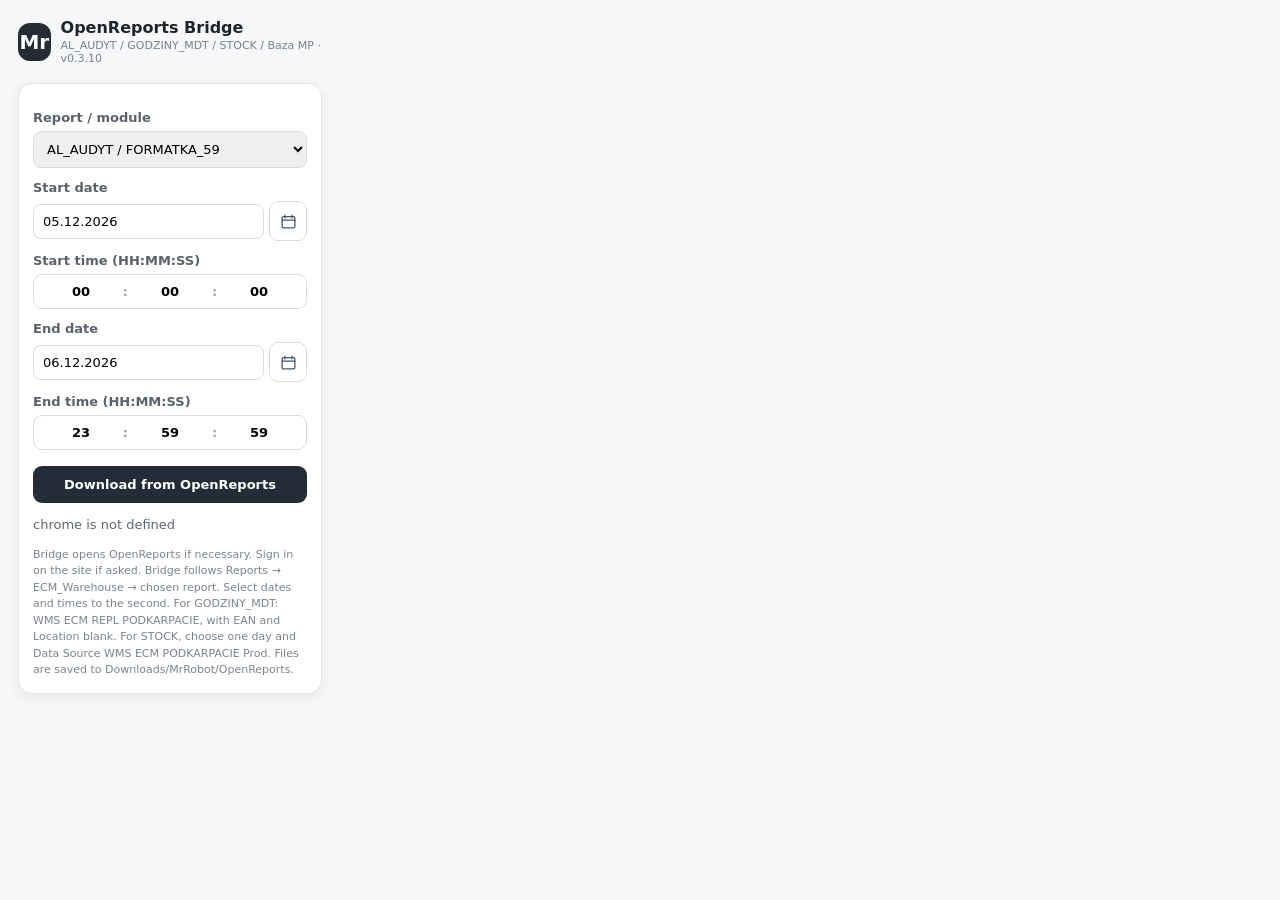
==== extension/openreports-bridge/popup.html @ 5eebe4d1 "Add files via upload" ====
<!doctype html><html lang="pl"><head><meta charset="UTF-8"><meta name="viewport" content="width=device-width,initial-scale=1"><title>OpenReports Bridge</title><style>
:root{color-scheme:light}*{box-sizing:border-box}body{width:340px;margin:0;background:#f6f7f9;color:#20242b;font:13px system-ui,-apple-system,'Segoe UI',sans-serif}main{padding:18px}header{display:flex;align-items:center;gap:10px;margin-bottom:18px}.logo{height:38px;width:38px;border-radius:12px;background:#252c36;color:#fff;display:grid;place-items:center;font-weight:800;font-size:20px}.sub{color:#78808d;font-size:11px}h1{font-size:16px;margin:0 0 2px}section{background:white;border:1px solid #e2e5ea;border-radius:14px;padding:14px;box-shadow:0 4px 14px #141a2310}label{display:block;margin:12px 0 6px;color:#59616c;font-weight:600}input,select{width:100%;border:1px solid #d8dce2;padding:9px;border-radius:8px;font:inherit}button{border:0;border-radius:9px;cursor:pointer;padding:11px;font:inherit;font-weight:650}.primary{width:100%;margin-top:16px;background:#242c37;color:white}.secondary{width:100%;background:#e8ebef;color:#303742;margin-top:8px}button:disabled{opacity:.4;cursor:not-allowed}.status{margin-top:12px;line-height:1.5;color:#5f6670;overflow-wrap:anywhere}.note{margin-top:12px;font-size:11px;line-height:1.5;color:#7b8390}.mr-period-date,.mr-period-clock{display:flex;align-items:center;gap:3px}.mr-period-date input,.mr-period-clock input{width:100%;min-width:0;font-variant-numeric:tabular-nums}.mr-period-date input{text-align:left}.mr-period-clock{border:1px solid #d8dce2;border-radius:9px;background:#fff;gap:0;padding:0 5px}.mr-period-clock .mr-time-segment{width:0;min-width:0;flex:1;border:0;background:transparent;padding:9px 2px;text-align:center;font-weight:650;font-variant-numeric:tabular-nums;outline:0}.mr-period-clock .mr-time-colon{color:#9ca3af;font-weight:600}.mr-period-clock:focus-within{outline:2px solid #626b7d;outline-offset:1px}.mr-period-clock .mr-time-segment[aria-invalid="true"]{color:#b91c1c;background:#fff0f0;border-radius:5px}.mp-mode #popup-date-label,.mp-mode #popup-time-from-label,.mp-mode #period-from-date,.mp-mode #period-from-time,.mp-mode #popup-date-to-label,.mp-mode #period-to-date,.mp-mode #popup-time-to-label,.mp-mode #period-to-time{display:none}.mr-mp-fields{display:grid;gap:10px;margin:12px 0}
      .mr-mp-fields .mr-mp-field{display:grid;gap:7px;min-width:0}
      .mr-mp-fields .mr-mp-label{font-size:11px;font-weight:700;color:#475569}
      .mr-mp-fields .mr-mp-choices{display:grid;grid-template-columns:repeat(4,minmax(0,1fr));gap:6px;min-width:0}
      .mr-mp-fields .mr-mp-brand-choices{grid-template-columns:repeat(3,minmax(0,1fr))}
      .mr-mp-fields .mr-mp-choice{min-width:0;min-height:38px;padding:8px 5px;border:1px solid #dce1e9;border-radius:10px;background:#f7f8fb;color:#4b5565;font:650 11px/1.25 system-ui,-apple-system,Segoe UI,sans-serif;cursor:pointer;transition:background .16s,border-color .16s,box-shadow .16s;box-shadow:none;white-space:normal;overflow-wrap:anywhere}
      .mr-mp-fields .mr-mp-choice[aria-pressed="true"]{border-color:#a78bfa;background:#f0eaff;color:#6d28d9;box-shadow:inset 0 0 0 1px #d8b4fe}
      .mr-mp-fields .mr-mp-choice:hover{border-color:#b9a0ef}
      .mr-mp-fields .mr-mp-choice:focus-visible{outline:2px solid #8b5cf6;outline-offset:2px}
      .mr-mp-fields .mr-mp-source{padding-top:4px}
.mr-mp-source{font-size:11px;color:#697386}.stock-mode #popup-time-from-label,.stock-mode #period-from-time,.stock-mode #popup-date-to-label,.stock-mode #period-to-date,.stock-mode #popup-time-to-label,.stock-mode #period-to-time{display:none}.mp-mode #popup-mp-fields{display:block}#popup-mp-fields{display:none}.error{color:#ba3030}.success{color:#137a50}
</style></head><body><main><header><div class="logo">Mr</div><div><h1>OpenReports Bridge</h1><div class="sub">AL_AUDYT / GODZINY_MDT / STOCK / Baza MP · v0.3.10</div></div></header><section><label for="report" data-mr-tr="reportModule">Raport / moduł</label><select id="report" style="width:100%;border:1px solid #d8dce2;padding:9px;border-radius:8px;font:inherit"><option value="ai_audyt">AL_AUDYT / FORMATKA_59</option><option value="godziny_mdt">GODZINY_MDT</option><option value="stock">STOCK</option><option value="mp_baza">Baza MP</option></select><label for="from" id="popup-date-label" data-mr-tr="dateFrom">Data od</label><div id="period-from-date"></div><label for="time-from" id="popup-time-from-label" data-mr-tr="timeFromFull">Godzina od (HH:MM:SS)</label><div id="period-from-time"></div><label for="to" id="popup-date-to-label" data-mr-tr="dateTo">Data do</label><div id="period-to-date"></div><label for="time-to" id="popup-time-to-label" data-mr-tr="timeToFull">Godzina do (HH:MM:SS)</label><div id="period-to-time"></div><div id="popup-mp-fields"></div><button id="start" class="primary" data-mr-tr="startPopup">Pobierz z OpenReports</button><button id="cancel" class="secondary" hidden data-mr-tr="cancel">Anuluj</button><div id="status" class="status" role="status" aria-live="polite"></div><div class="note" data-mr-tr="popupNote"></div></section></main><script src="i18n.js"></script><script src="calendar.js"></script><script src="time.js"></script><script src="period-store.js"></script><script src="mp-options.js"></script><script src="popup.js"></script></body></html>
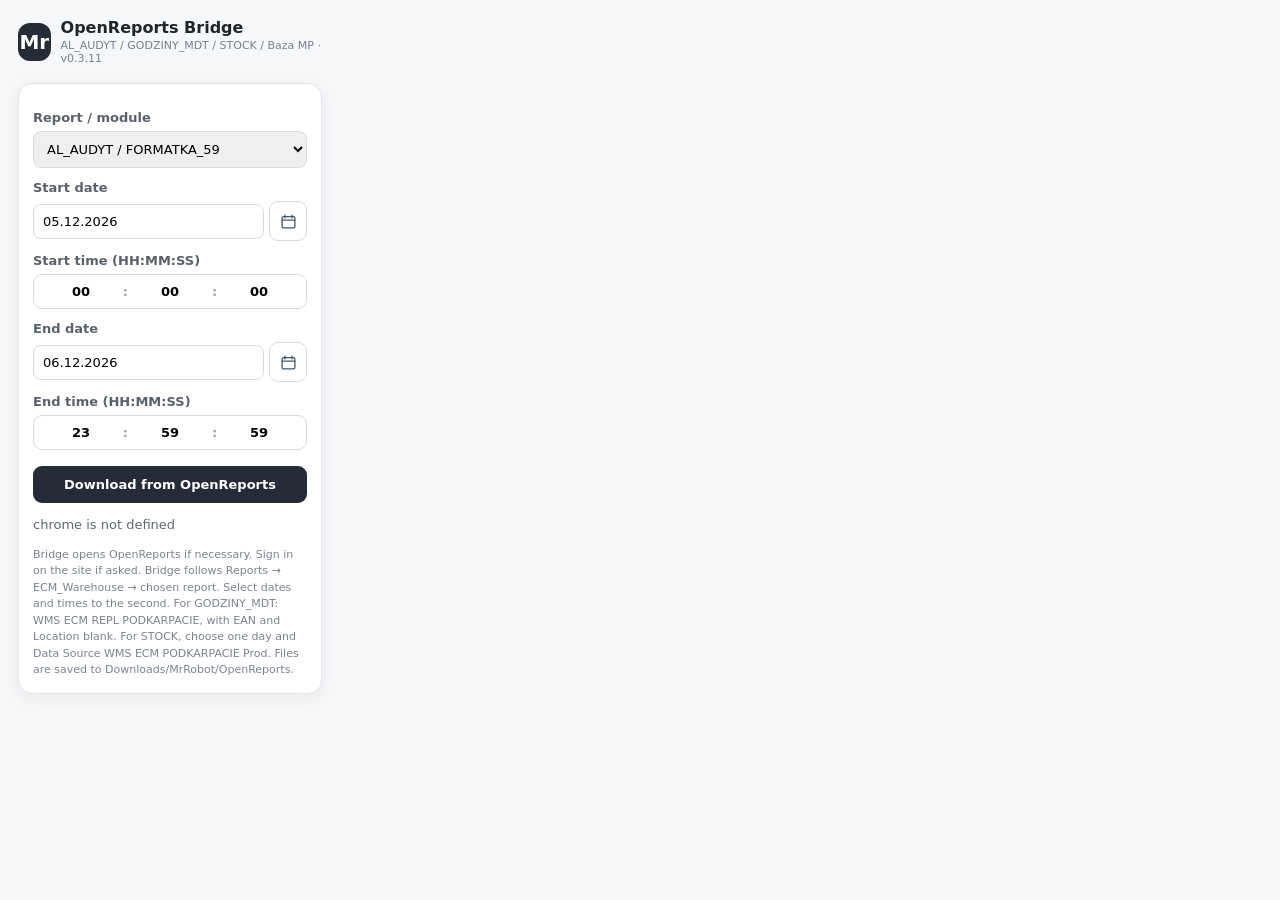
==== commit 09e41826: "Add files via upload" ====
--- a/extension/openreports-bridge/popup.html
+++ b/extension/openreports-bridge/popup.html
@@ -10,4 +10,4 @@
       .mr-mp-fields .mr-mp-choice:focus-visible{outline:2px solid #8b5cf6;outline-offset:2px}
       .mr-mp-fields .mr-mp-source{padding-top:4px}
 .mr-mp-source{font-size:11px;color:#697386}.stock-mode #popup-time-from-label,.stock-mode #period-from-time,.stock-mode #popup-date-to-label,.stock-mode #period-to-date,.stock-mode #popup-time-to-label,.stock-mode #period-to-time{display:none}.mp-mode #popup-mp-fields{display:block}#popup-mp-fields{display:none}.error{color:#ba3030}.success{color:#137a50}
-</style></head><body><main><header><div class="logo">Mr</div><div><h1>OpenReports Bridge</h1><div class="sub">AL_AUDYT / GODZINY_MDT / STOCK / Baza MP · v0.3.10</div></div></header><section><label for="report" data-mr-tr="reportModule">Raport / moduł</label><select id="report" style="width:100%;border:1px solid #d8dce2;padding:9px;border-radius:8px;font:inherit"><option value="ai_audyt">AL_AUDYT / FORMATKA_59</option><option value="godziny_mdt">GODZINY_MDT</option><option value="stock">STOCK</option><option value="mp_baza">Baza MP</option></select><label for="from" id="popup-date-label" data-mr-tr="dateFrom">Data od</label><div id="period-from-date"></div><label for="time-from" id="popup-time-from-label" data-mr-tr="timeFromFull">Godzina od (HH:MM:SS)</label><div id="period-from-time"></div><label for="to" id="popup-date-to-label" data-mr-tr="dateTo">Data do</label><div id="period-to-date"></div><label for="time-to" id="popup-time-to-label" data-mr-tr="timeToFull">Godzina do (HH:MM:SS)</label><div id="period-to-time"></div><div id="popup-mp-fields"></div><button id="start" class="primary" data-mr-tr="startPopup">Pobierz z OpenReports</button><button id="cancel" class="secondary" hidden data-mr-tr="cancel">Anuluj</button><div id="status" class="status" role="status" aria-live="polite"></div><div class="note" data-mr-tr="popupNote"></div></section></main><script src="i18n.js"></script><script src="calendar.js"></script><script src="time.js"></script><script src="period-store.js"></script><script src="mp-options.js"></script><script src="popup.js"></script></body></html>
+</style></head><body><main><header><div class="logo">Mr</div><div><h1>OpenReports Bridge</h1><div class="sub">AL_AUDYT / GODZINY_MDT / STOCK / Baza MP · v0.3.11</div></div></header><section><label for="report" data-mr-tr="reportModule">Raport / moduł</label><select id="report" style="width:100%;border:1px solid #d8dce2;padding:9px;border-radius:8px;font:inherit"><option value="ai_audyt">AL_AUDYT / FORMATKA_59</option><option value="godziny_mdt">GODZINY_MDT</option><option value="stock">STOCK</option><option value="mp_baza">Baza MP</option></select><label for="from" id="popup-date-label" data-mr-tr="dateFrom">Data od</label><div id="period-from-date"></div><label for="time-from" id="popup-time-from-label" data-mr-tr="timeFromFull">Godzina od (HH:MM:SS)</label><div id="period-from-time"></div><label for="to" id="popup-date-to-label" data-mr-tr="dateTo">Data do</label><div id="period-to-date"></div><label for="time-to" id="popup-time-to-label" data-mr-tr="timeToFull">Godzina do (HH:MM:SS)</label><div id="period-to-time"></div><div id="popup-mp-fields"></div><button id="start" class="primary" data-mr-tr="startPopup">Pobierz z OpenReports</button><button id="cancel" class="secondary" hidden data-mr-tr="cancel">Anuluj</button><div id="status" class="status" role="status" aria-live="polite"></div><div class="note" data-mr-tr="popupNote"></div></section></main><script src="i18n.js"></script><script src="calendar.js"></script><script src="time.js"></script><script src="period-store.js"></script><script src="mp-options.js"></script><script src="popup.js"></script></body></html>
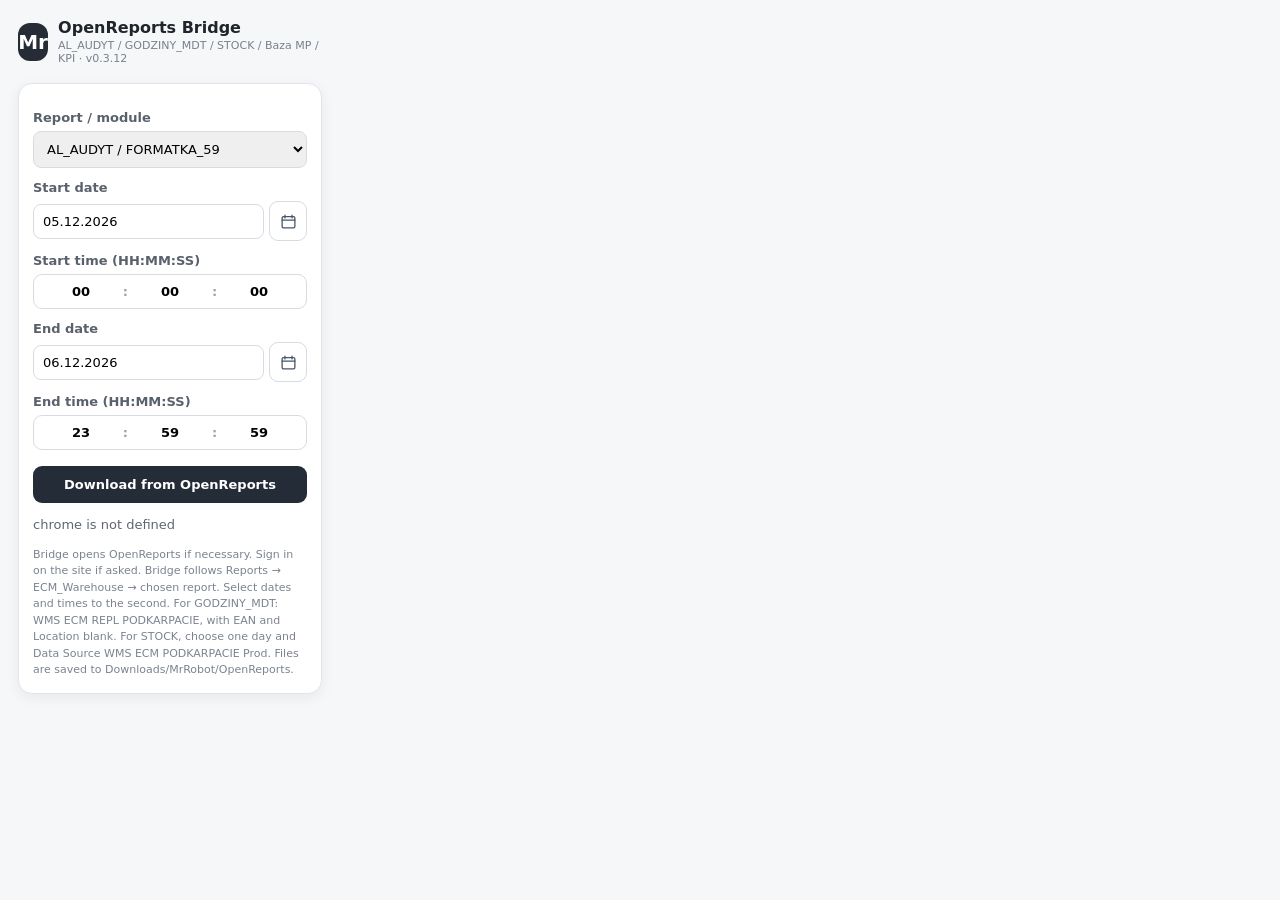
==== commit 976a3abb: "Add files via upload" ====
--- a/extension/openreports-bridge/popup.html
+++ b/extension/openreports-bridge/popup.html
@@ -10,4 +10,4 @@
       .mr-mp-fields .mr-mp-choice:focus-visible{outline:2px solid #8b5cf6;outline-offset:2px}
       .mr-mp-fields .mr-mp-source{padding-top:4px}
 .mr-mp-source{font-size:11px;color:#697386}.stock-mode #popup-time-from-label,.stock-mode #period-from-time,.stock-mode #popup-date-to-label,.stock-mode #period-to-date,.stock-mode #popup-time-to-label,.stock-mode #period-to-time{display:none}.mp-mode #popup-mp-fields{display:block}#popup-mp-fields{display:none}.error{color:#ba3030}.success{color:#137a50}
-</style></head><body><main><header><div class="logo">Mr</div><div><h1>OpenReports Bridge</h1><div class="sub">AL_AUDYT / GODZINY_MDT / STOCK / Baza MP · v0.3.11</div></div></header><section><label for="report" data-mr-tr="reportModule">Raport / moduł</label><select id="report" style="width:100%;border:1px solid #d8dce2;padding:9px;border-radius:8px;font:inherit"><option value="ai_audyt">AL_AUDYT / FORMATKA_59</option><option value="godziny_mdt">GODZINY_MDT</option><option value="stock">STOCK</option><option value="mp_baza">Baza MP</option></select><label for="from" id="popup-date-label" data-mr-tr="dateFrom">Data od</label><div id="period-from-date"></div><label for="time-from" id="popup-time-from-label" data-mr-tr="timeFromFull">Godzina od (HH:MM:SS)</label><div id="period-from-time"></div><label for="to" id="popup-date-to-label" data-mr-tr="dateTo">Data do</label><div id="period-to-date"></div><label for="time-to" id="popup-time-to-label" data-mr-tr="timeToFull">Godzina do (HH:MM:SS)</label><div id="period-to-time"></div><div id="popup-mp-fields"></div><button id="start" class="primary" data-mr-tr="startPopup">Pobierz z OpenReports</button><button id="cancel" class="secondary" hidden data-mr-tr="cancel">Anuluj</button><div id="status" class="status" role="status" aria-live="polite"></div><div class="note" data-mr-tr="popupNote"></div></section></main><script src="i18n.js"></script><script src="calendar.js"></script><script src="time.js"></script><script src="period-store.js"></script><script src="mp-options.js"></script><script src="popup.js"></script></body></html>
+</style></head><body><main><header><div class="logo">Mr</div><div><h1>OpenReports Bridge</h1><div class="sub">AL_AUDYT / GODZINY_MDT / STOCK / Baza MP / KPI · v0.3.12</div></div></header><section><label for="report" data-mr-tr="reportModule">Raport / moduł</label><select id="report" style="width:100%;border:1px solid #d8dce2;padding:9px;border-radius:8px;font:inherit"><option value="ai_audyt">AL_AUDYT / FORMATKA_59</option><option value="godziny_mdt">GODZINY_MDT</option><option value="stock">STOCK</option><option value="mp_baza">Baza MP</option><option value="kpi_audit">KPI · Audyt</option><option value="kpi_scalanie">KPI · Scalanie</option></select><label for="from" id="popup-date-label" data-mr-tr="dateFrom">Data od</label><div id="period-from-date"></div><label for="time-from" id="popup-time-from-label" data-mr-tr="timeFromFull">Godzina od (HH:MM:SS)</label><div id="period-from-time"></div><label for="to" id="popup-date-to-label" data-mr-tr="dateTo">Data do</label><div id="period-to-date"></div><label for="time-to" id="popup-time-to-label" data-mr-tr="timeToFull">Godzina do (HH:MM:SS)</label><div id="period-to-time"></div><div id="popup-mp-fields"></div><div id="popup-kpi-hint" class="note" hidden></div><button id="start" class="primary" data-mr-tr="startPopup">Pobierz z OpenReports</button><button id="cancel" class="secondary" hidden data-mr-tr="cancel">Anuluj</button><div id="status" class="status" role="status" aria-live="polite"></div><div class="note" data-mr-tr="popupNote"></div></section></main><script src="i18n.js"></script><script src="calendar.js"></script><script src="time.js"></script><script src="period-store.js"></script><script src="mp-options.js"></script><script src="popup.js"></script></body></html>
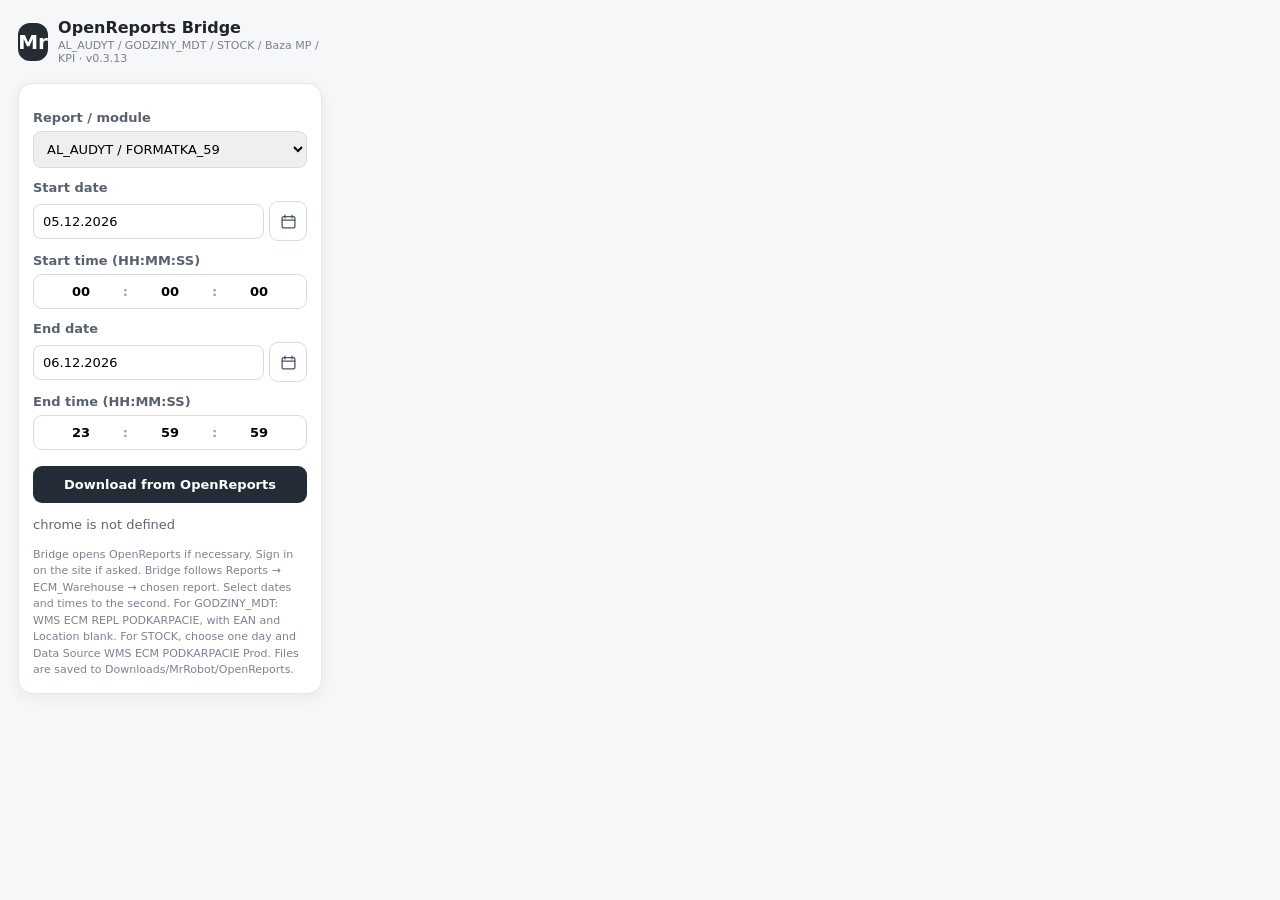
==== commit 88d349c5: "Add files via upload" ====
--- a/extension/openreports-bridge/popup.html
+++ b/extension/openreports-bridge/popup.html
@@ -10,4 +10,4 @@
       .mr-mp-fields .mr-mp-choice:focus-visible{outline:2px solid #8b5cf6;outline-offset:2px}
       .mr-mp-fields .mr-mp-source{padding-top:4px}
 .mr-mp-source{font-size:11px;color:#697386}.stock-mode #popup-time-from-label,.stock-mode #period-from-time,.stock-mode #popup-date-to-label,.stock-mode #period-to-date,.stock-mode #popup-time-to-label,.stock-mode #period-to-time{display:none}.mp-mode #popup-mp-fields{display:block}#popup-mp-fields{display:none}.error{color:#ba3030}.success{color:#137a50}
-</style></head><body><main><header><div class="logo">Mr</div><div><h1>OpenReports Bridge</h1><div class="sub">AL_AUDYT / GODZINY_MDT / STOCK / Baza MP / KPI · v0.3.12</div></div></header><section><label for="report" data-mr-tr="reportModule">Raport / moduł</label><select id="report" style="width:100%;border:1px solid #d8dce2;padding:9px;border-radius:8px;font:inherit"><option value="ai_audyt">AL_AUDYT / FORMATKA_59</option><option value="godziny_mdt">GODZINY_MDT</option><option value="stock">STOCK</option><option value="mp_baza">Baza MP</option><option value="kpi_audit">KPI · Audyt</option><option value="kpi_scalanie">KPI · Scalanie</option></select><label for="from" id="popup-date-label" data-mr-tr="dateFrom">Data od</label><div id="period-from-date"></div><label for="time-from" id="popup-time-from-label" data-mr-tr="timeFromFull">Godzina od (HH:MM:SS)</label><div id="period-from-time"></div><label for="to" id="popup-date-to-label" data-mr-tr="dateTo">Data do</label><div id="period-to-date"></div><label for="time-to" id="popup-time-to-label" data-mr-tr="timeToFull">Godzina do (HH:MM:SS)</label><div id="period-to-time"></div><div id="popup-mp-fields"></div><div id="popup-kpi-hint" class="note" hidden></div><button id="start" class="primary" data-mr-tr="startPopup">Pobierz z OpenReports</button><button id="cancel" class="secondary" hidden data-mr-tr="cancel">Anuluj</button><div id="status" class="status" role="status" aria-live="polite"></div><div class="note" data-mr-tr="popupNote"></div></section></main><script src="i18n.js"></script><script src="calendar.js"></script><script src="time.js"></script><script src="period-store.js"></script><script src="mp-options.js"></script><script src="popup.js"></script></body></html>
+</style></head><body><main><header><div class="logo">Mr</div><div><h1>OpenReports Bridge</h1><div class="sub">AL_AUDYT / GODZINY_MDT / STOCK / Baza MP / KPI · v0.3.13</div></div></header><section><label for="report" data-mr-tr="reportModule">Raport / moduł</label><select id="report" style="width:100%;border:1px solid #d8dce2;padding:9px;border-radius:8px;font:inherit"><option value="ai_audyt">AL_AUDYT / FORMATKA_59</option><option value="godziny_mdt">GODZINY_MDT</option><option value="stock">STOCK</option><option value="mp_baza">Baza MP</option><option value="kpi_audit">KPI · Audyt</option><option value="kpi_scalanie">KPI · Scalanie</option><option value="kpi_rozk">KPI · Rozkładanie</option><option value="kpi_nadwevas">KPI · NADWE/VAS</option></select><label for="from" id="popup-date-label" data-mr-tr="dateFrom">Data od</label><div id="period-from-date"></div><label for="time-from" id="popup-time-from-label" data-mr-tr="timeFromFull">Godzina od (HH:MM:SS)</label><div id="period-from-time"></div><label for="to" id="popup-date-to-label" data-mr-tr="dateTo">Data do</label><div id="period-to-date"></div><label for="time-to" id="popup-time-to-label" data-mr-tr="timeToFull">Godzina do (HH:MM:SS)</label><div id="period-to-time"></div><div id="popup-mp-fields"></div><div id="popup-kpi-hint" class="note" hidden></div><button id="start" class="primary" data-mr-tr="startPopup">Pobierz z OpenReports</button><button id="cancel" class="secondary" hidden data-mr-tr="cancel">Anuluj</button><div id="status" class="status" role="status" aria-live="polite"></div><div class="note" data-mr-tr="popupNote"></div></section></main><script src="i18n.js"></script><script src="calendar.js"></script><script src="time.js"></script><script src="period-store.js"></script><script src="mp-options.js"></script><script src="popup.js"></script></body></html>
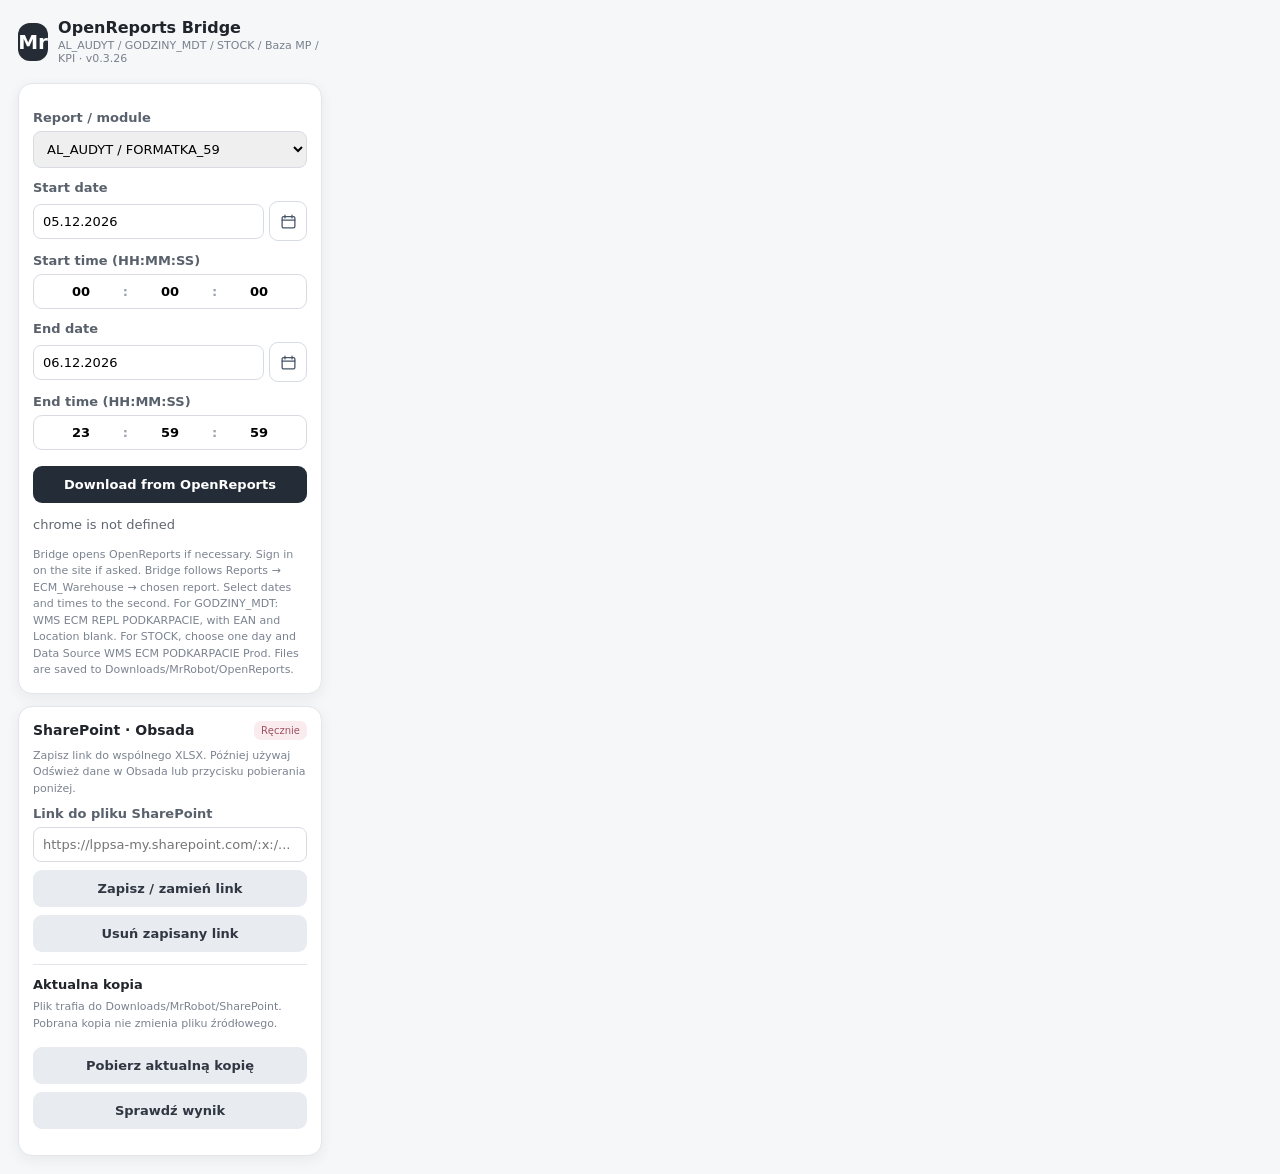
==== commit 981a4122: "Add files via upload" ====
--- a/extension/openreports-bridge/popup.html
+++ b/extension/openreports-bridge/popup.html
@@ -10,4 +10,21 @@
       .mr-mp-fields .mr-mp-choice:focus-visible{outline:2px solid #8b5cf6;outline-offset:2px}
       .mr-mp-fields .mr-mp-source{padding-top:4px}
 .mr-mp-source{font-size:11px;color:#697386}.stock-mode #popup-time-from-label,.stock-mode #period-from-time,.stock-mode #popup-date-to-label,.stock-mode #period-to-date,.stock-mode #popup-time-to-label,.stock-mode #period-to-time{display:none}.mp-mode #popup-mp-fields{display:block}#popup-mp-fields{display:none}.error{color:#ba3030}.success{color:#137a50}
-</style></head><body><main><header><div class="logo">Mr</div><div><h1>OpenReports Bridge</h1><div class="sub">AL_AUDYT / GODZINY_MDT / STOCK / Baza MP / KPI · v0.3.13</div></div></header><section><label for="report" data-mr-tr="reportModule">Raport / moduł</label><select id="report" style="width:100%;border:1px solid #d8dce2;padding:9px;border-radius:8px;font:inherit"><option value="ai_audyt">AL_AUDYT / FORMATKA_59</option><option value="godziny_mdt">GODZINY_MDT</option><option value="stock">STOCK</option><option value="mp_baza">Baza MP</option><option value="kpi_audit">KPI · Audyt</option><option value="kpi_scalanie">KPI · Scalanie</option><option value="kpi_rozk">KPI · Rozkładanie</option><option value="kpi_nadwevas">KPI · NADWE/VAS</option></select><label for="from" id="popup-date-label" data-mr-tr="dateFrom">Data od</label><div id="period-from-date"></div><label for="time-from" id="popup-time-from-label" data-mr-tr="timeFromFull">Godzina od (HH:MM:SS)</label><div id="period-from-time"></div><label for="to" id="popup-date-to-label" data-mr-tr="dateTo">Data do</label><div id="period-to-date"></div><label for="time-to" id="popup-time-to-label" data-mr-tr="timeToFull">Godzina do (HH:MM:SS)</label><div id="period-to-time"></div><div id="popup-mp-fields"></div><div id="popup-kpi-hint" class="note" hidden></div><button id="start" class="primary" data-mr-tr="startPopup">Pobierz z OpenReports</button><button id="cancel" class="secondary" hidden data-mr-tr="cancel">Anuluj</button><div id="status" class="status" role="status" aria-live="polite"></div><div class="note" data-mr-tr="popupNote"></div></section></main><script src="i18n.js"></script><script src="calendar.js"></script><script src="time.js"></script><script src="period-store.js"></script><script src="mp-options.js"></script><script src="popup.js"></script></body></html>
+</style></head><body><main><header><div class="logo">Mr</div><div><h1>OpenReports Bridge</h1><div class="sub">AL_AUDYT / GODZINY_MDT / STOCK / Baza MP / KPI · v0.3.26</div></div></header><section><label for="report" data-mr-tr="reportModule">Raport / moduł</label><select id="report" style="width:100%;border:1px solid #d8dce2;padding:9px;border-radius:8px;font:inherit"><option value="ai_audyt">AL_AUDYT / FORMATKA_59</option><option value="godziny_mdt">GODZINY_MDT</option><option value="stock">STOCK</option><option value="mp_baza">Baza MP</option><option value="kpi_audit">KPI · Audyt</option><option value="kpi_scalanie">KPI · Scalanie</option><option value="kpi_rozk">KPI · Rozkładanie</option><option value="kpi_nadwevas">KPI · NADWE/VAS</option></select><label for="from" id="popup-date-label" data-mr-tr="dateFrom">Data od</label><div id="period-from-date"></div><label for="time-from" id="popup-time-from-label" data-mr-tr="timeFromFull">Godzina od (HH:MM:SS)</label><div id="period-from-time"></div><label for="to" id="popup-date-to-label" data-mr-tr="dateTo">Data do</label><div id="period-to-date"></div><label for="time-to" id="popup-time-to-label" data-mr-tr="timeToFull">Godzina do (HH:MM:SS)</label><div id="period-to-time"></div><div id="popup-mp-fields"></div><div id="popup-kpi-hint" class="note" hidden></div><button id="start" class="primary" data-mr-tr="startPopup">Pobierz z OpenReports</button><button id="cancel" class="secondary" hidden data-mr-tr="cancel">Anuluj</button><div id="status" class="status" role="status" aria-live="polite"></div><div class="note" data-mr-tr="popupNote"></div></section>
+<section id="sp-probe" style="margin-top:12px">
+ <div style="display:flex;align-items:center;justify-content:space-between;gap:8px"><strong style="font-size:14px">SharePoint · Obsada</strong><span style="font-size:10px;color:#9d5261;background:#f9ebee;padding:4px 7px;border-radius:7px">Ręcznie</span></div>
+ <p class="note" style="margin:8px 0">Zapisz link do wspólnego XLSX. Później używaj Odśwież dane w Obsada lub przycisku pobierania poniżej.</p>
+ <label for="sp-link" style="margin-top:9px">Link do pliku SharePoint</label>
+ <input id="sp-link" type="url" spellcheck="false" autocomplete="off" placeholder="https://lppsa-my.sharepoint.com/:x:/..." />
+ <button class="secondary" id="sp-save-source" type="button">Zapisz / zamień link</button>
+ <button class="secondary" id="sp-clear-source" type="button">Usuń zapisany link</button>
+ <div class="status" id="sp-sync-status" role="status" aria-live="polite"></div>
+ <div style="margin-top:12px;border-top:1px solid #e2e5ea;padding-top:12px">
+  <strong>Aktualna kopia</strong>
+  <p class="note" style="margin:7px 0">Plik trafia do Downloads/MrRobot/SharePoint. Pobrana kopia nie zmienia pliku źródłowego.</p>
+  <button class="secondary" id="sp-manual-start" type="button">Pobierz aktualną kopię</button>
+  <button class="secondary" id="sp-manual-status" type="button">Sprawdź wynik</button>
+  <div class="status" id="sp-manual-result" role="status" aria-live="polite"></div>
+ </div>
+</section>
+</main><script src="i18n.js"></script><script src="calendar.js"></script><script src="time.js"></script><script src="period-store.js"></script><script src="mp-options.js"></script><script src="popup.js"></script><script src="sharepoint-sync-popup.js"></script><script src="sharepoint-manual-popup.js"></script></body></html>
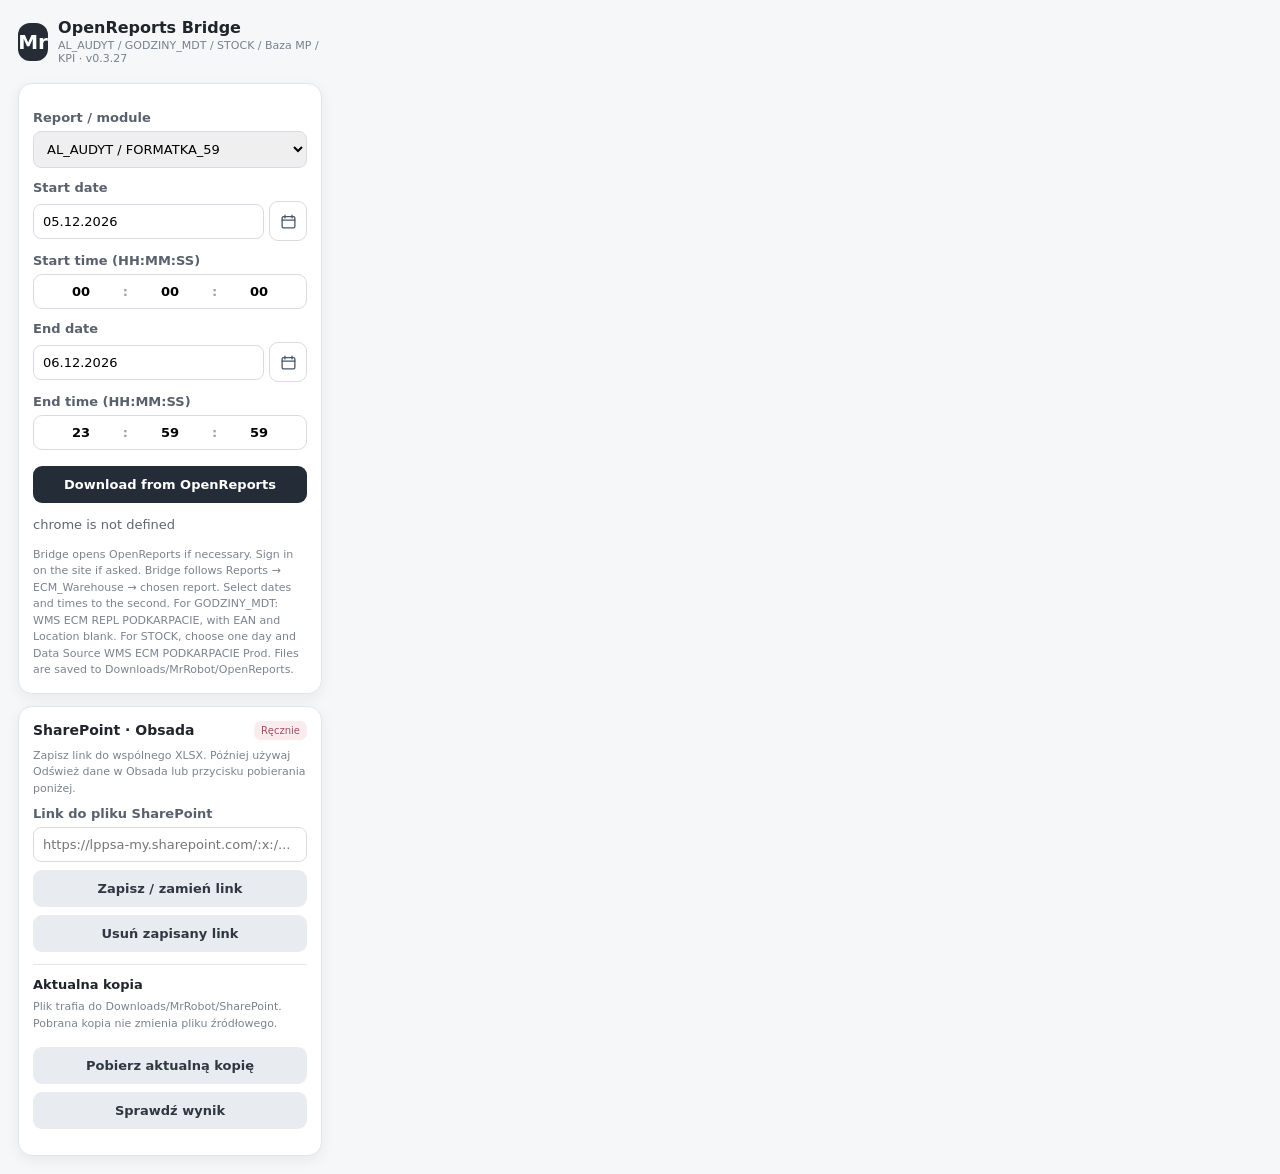
==== commit b8203e22: "Add files via upload" ====
--- a/extension/openreports-bridge/popup.html
+++ b/extension/openreports-bridge/popup.html
@@ -10,7 +10,7 @@
       .mr-mp-fields .mr-mp-choice:focus-visible{outline:2px solid #8b5cf6;outline-offset:2px}
       .mr-mp-fields .mr-mp-source{padding-top:4px}
 .mr-mp-source{font-size:11px;color:#697386}.stock-mode #popup-time-from-label,.stock-mode #period-from-time,.stock-mode #popup-date-to-label,.stock-mode #period-to-date,.stock-mode #popup-time-to-label,.stock-mode #period-to-time{display:none}.mp-mode #popup-mp-fields{display:block}#popup-mp-fields{display:none}.error{color:#ba3030}.success{color:#137a50}
-</style></head><body><main><header><div class="logo">Mr</div><div><h1>OpenReports Bridge</h1><div class="sub">AL_AUDYT / GODZINY_MDT / STOCK / Baza MP / KPI · v0.3.26</div></div></header><section><label for="report" data-mr-tr="reportModule">Raport / moduł</label><select id="report" style="width:100%;border:1px solid #d8dce2;padding:9px;border-radius:8px;font:inherit"><option value="ai_audyt">AL_AUDYT / FORMATKA_59</option><option value="godziny_mdt">GODZINY_MDT</option><option value="stock">STOCK</option><option value="mp_baza">Baza MP</option><option value="kpi_audit">KPI · Audyt</option><option value="kpi_scalanie">KPI · Scalanie</option><option value="kpi_rozk">KPI · Rozkładanie</option><option value="kpi_nadwevas">KPI · NADWE/VAS</option></select><label for="from" id="popup-date-label" data-mr-tr="dateFrom">Data od</label><div id="period-from-date"></div><label for="time-from" id="popup-time-from-label" data-mr-tr="timeFromFull">Godzina od (HH:MM:SS)</label><div id="period-from-time"></div><label for="to" id="popup-date-to-label" data-mr-tr="dateTo">Data do</label><div id="period-to-date"></div><label for="time-to" id="popup-time-to-label" data-mr-tr="timeToFull">Godzina do (HH:MM:SS)</label><div id="period-to-time"></div><div id="popup-mp-fields"></div><div id="popup-kpi-hint" class="note" hidden></div><button id="start" class="primary" data-mr-tr="startPopup">Pobierz z OpenReports</button><button id="cancel" class="secondary" hidden data-mr-tr="cancel">Anuluj</button><div id="status" class="status" role="status" aria-live="polite"></div><div class="note" data-mr-tr="popupNote"></div></section>
+</style></head><body><main><header><div class="logo">Mr</div><div><h1>OpenReports Bridge</h1><div class="sub">AL_AUDYT / GODZINY_MDT / STOCK / Baza MP / KPI · v0.3.27</div></div></header><section><label for="report" data-mr-tr="reportModule">Raport / moduł</label><select id="report" style="width:100%;border:1px solid #d8dce2;padding:9px;border-radius:8px;font:inherit"><option value="ai_audyt">AL_AUDYT / FORMATKA_59</option><option value="godziny_mdt">GODZINY_MDT</option><option value="stock">STOCK</option><option value="mp_baza">Baza MP</option><option value="kpi_audit">KPI · Audyt</option><option value="kpi_scalanie">KPI · Scalanie</option><option value="kpi_rozk">KPI · Rozkładanie</option><option value="kpi_nadwevas">KPI · NADWE/VAS</option></select><label for="from" id="popup-date-label" data-mr-tr="dateFrom">Data od</label><div id="period-from-date"></div><label for="time-from" id="popup-time-from-label" data-mr-tr="timeFromFull">Godzina od (HH:MM:SS)</label><div id="period-from-time"></div><label for="to" id="popup-date-to-label" data-mr-tr="dateTo">Data do</label><div id="period-to-date"></div><label for="time-to" id="popup-time-to-label" data-mr-tr="timeToFull">Godzina do (HH:MM:SS)</label><div id="period-to-time"></div><div id="popup-mp-fields"></div><div id="popup-kpi-hint" class="note" hidden></div><button id="start" class="primary" data-mr-tr="startPopup">Pobierz z OpenReports</button><button id="cancel" class="secondary" hidden data-mr-tr="cancel">Anuluj</button><div id="status" class="status" role="status" aria-live="polite"></div><div class="note" data-mr-tr="popupNote"></div></section>
 <section id="sp-probe" style="margin-top:12px">
  <div style="display:flex;align-items:center;justify-content:space-between;gap:8px"><strong style="font-size:14px">SharePoint · Obsada</strong><span style="font-size:10px;color:#9d5261;background:#f9ebee;padding:4px 7px;border-radius:7px">Ręcznie</span></div>
  <p class="note" style="margin:8px 0">Zapisz link do wspólnego XLSX. Później używaj Odśwież dane w Obsada lub przycisku pobierania poniżej.</p>
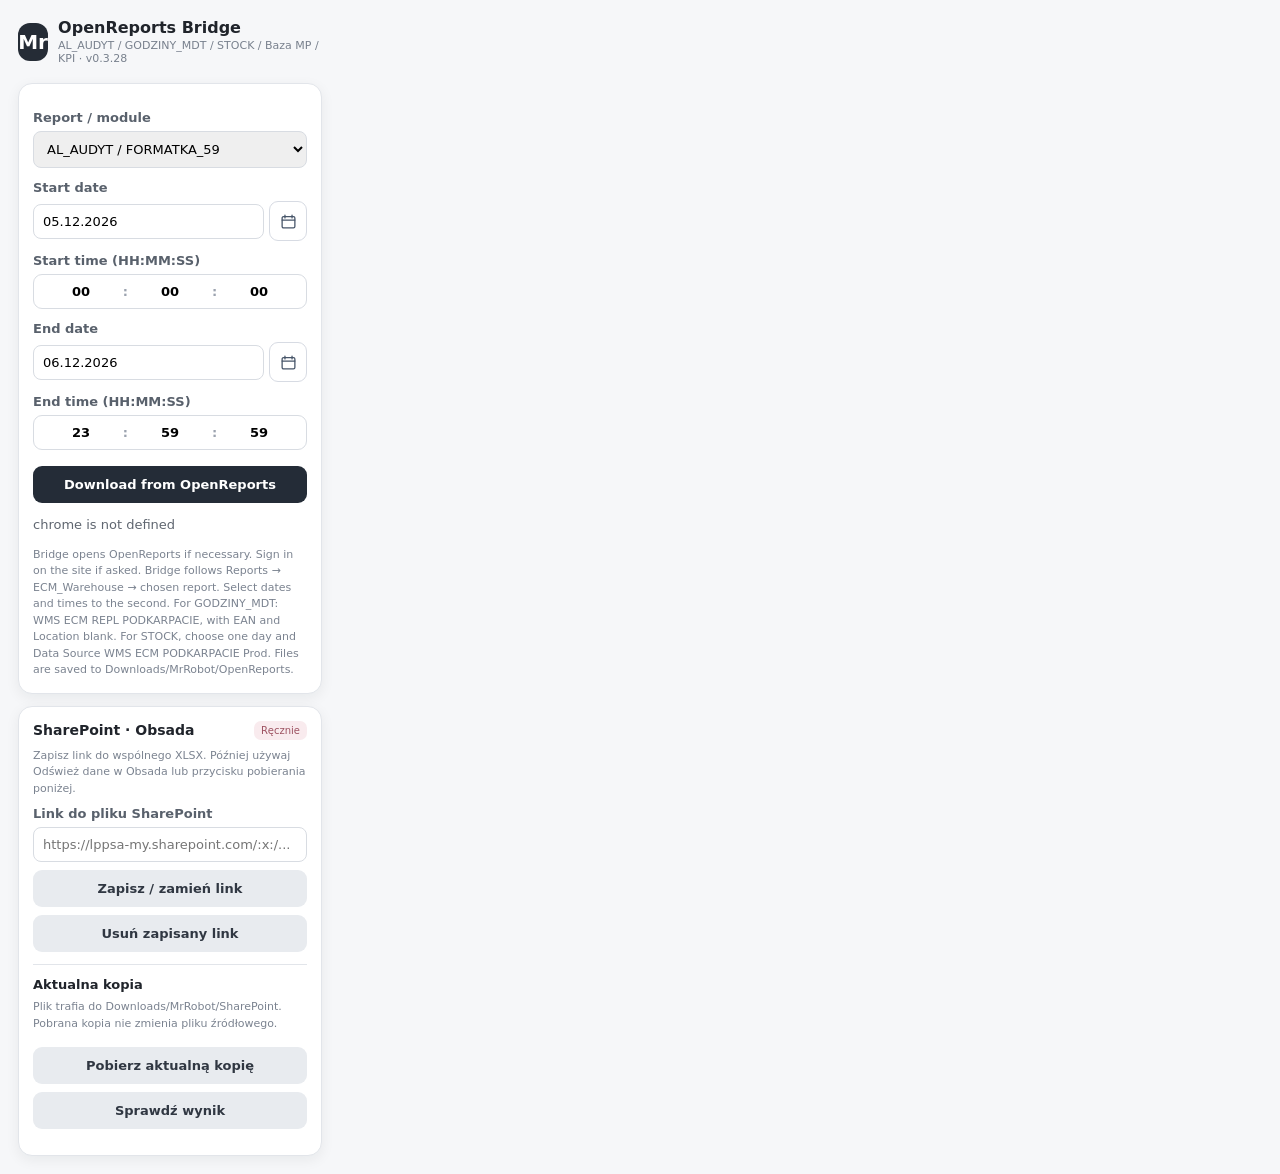
==== commit 882c539b: "Add files via upload" ====
--- a/extension/openreports-bridge/popup.html
+++ b/extension/openreports-bridge/popup.html
@@ -10,7 +10,7 @@
       .mr-mp-fields .mr-mp-choice:focus-visible{outline:2px solid #8b5cf6;outline-offset:2px}
       .mr-mp-fields .mr-mp-source{padding-top:4px}
 .mr-mp-source{font-size:11px;color:#697386}.stock-mode #popup-time-from-label,.stock-mode #period-from-time,.stock-mode #popup-date-to-label,.stock-mode #period-to-date,.stock-mode #popup-time-to-label,.stock-mode #period-to-time{display:none}.mp-mode #popup-mp-fields{display:block}#popup-mp-fields{display:none}.error{color:#ba3030}.success{color:#137a50}
-</style></head><body><main><header><div class="logo">Mr</div><div><h1>OpenReports Bridge</h1><div class="sub">AL_AUDYT / GODZINY_MDT / STOCK / Baza MP / KPI · v0.3.27</div></div></header><section><label for="report" data-mr-tr="reportModule">Raport / moduł</label><select id="report" style="width:100%;border:1px solid #d8dce2;padding:9px;border-radius:8px;font:inherit"><option value="ai_audyt">AL_AUDYT / FORMATKA_59</option><option value="godziny_mdt">GODZINY_MDT</option><option value="stock">STOCK</option><option value="mp_baza">Baza MP</option><option value="kpi_audit">KPI · Audyt</option><option value="kpi_scalanie">KPI · Scalanie</option><option value="kpi_rozk">KPI · Rozkładanie</option><option value="kpi_nadwevas">KPI · NADWE/VAS</option></select><label for="from" id="popup-date-label" data-mr-tr="dateFrom">Data od</label><div id="period-from-date"></div><label for="time-from" id="popup-time-from-label" data-mr-tr="timeFromFull">Godzina od (HH:MM:SS)</label><div id="period-from-time"></div><label for="to" id="popup-date-to-label" data-mr-tr="dateTo">Data do</label><div id="period-to-date"></div><label for="time-to" id="popup-time-to-label" data-mr-tr="timeToFull">Godzina do (HH:MM:SS)</label><div id="period-to-time"></div><div id="popup-mp-fields"></div><div id="popup-kpi-hint" class="note" hidden></div><button id="start" class="primary" data-mr-tr="startPopup">Pobierz z OpenReports</button><button id="cancel" class="secondary" hidden data-mr-tr="cancel">Anuluj</button><div id="status" class="status" role="status" aria-live="polite"></div><div class="note" data-mr-tr="popupNote"></div></section>
+</style></head><body><main><header><div class="logo">Mr</div><div><h1>OpenReports Bridge</h1><div class="sub">AL_AUDYT / GODZINY_MDT / STOCK / Baza MP / KPI · v0.3.28</div></div></header><section><label for="report" data-mr-tr="reportModule">Raport / moduł</label><select id="report" style="width:100%;border:1px solid #d8dce2;padding:9px;border-radius:8px;font:inherit"><option value="ai_audyt">AL_AUDYT / FORMATKA_59</option><option value="godziny_mdt">GODZINY_MDT</option><option value="stock">STOCK</option><option value="mp_baza">Baza MP</option><option value="kpi_audit">KPI · Audyt</option><option value="kpi_scalanie">KPI · Scalanie</option><option value="kpi_rozk">KPI · Rozkładanie</option><option value="kpi_nadwevas">KPI · NADWE/VAS</option></select><label for="from" id="popup-date-label" data-mr-tr="dateFrom">Data od</label><div id="period-from-date"></div><label for="time-from" id="popup-time-from-label" data-mr-tr="timeFromFull">Godzina od (HH:MM:SS)</label><div id="period-from-time"></div><label for="to" id="popup-date-to-label" data-mr-tr="dateTo">Data do</label><div id="period-to-date"></div><label for="time-to" id="popup-time-to-label" data-mr-tr="timeToFull">Godzina do (HH:MM:SS)</label><div id="period-to-time"></div><div id="popup-mp-fields"></div><div id="popup-kpi-hint" class="note" hidden></div><button id="start" class="primary" data-mr-tr="startPopup">Pobierz z OpenReports</button><button id="cancel" class="secondary" hidden data-mr-tr="cancel">Anuluj</button><div id="status" class="status" role="status" aria-live="polite"></div><div class="note" data-mr-tr="popupNote"></div></section>
 <section id="sp-probe" style="margin-top:12px">
  <div style="display:flex;align-items:center;justify-content:space-between;gap:8px"><strong style="font-size:14px">SharePoint · Obsada</strong><span style="font-size:10px;color:#9d5261;background:#f9ebee;padding:4px 7px;border-radius:7px">Ręcznie</span></div>
  <p class="note" style="margin:8px 0">Zapisz link do wspólnego XLSX. Później używaj Odśwież dane w Obsada lub przycisku pobierania poniżej.</p>
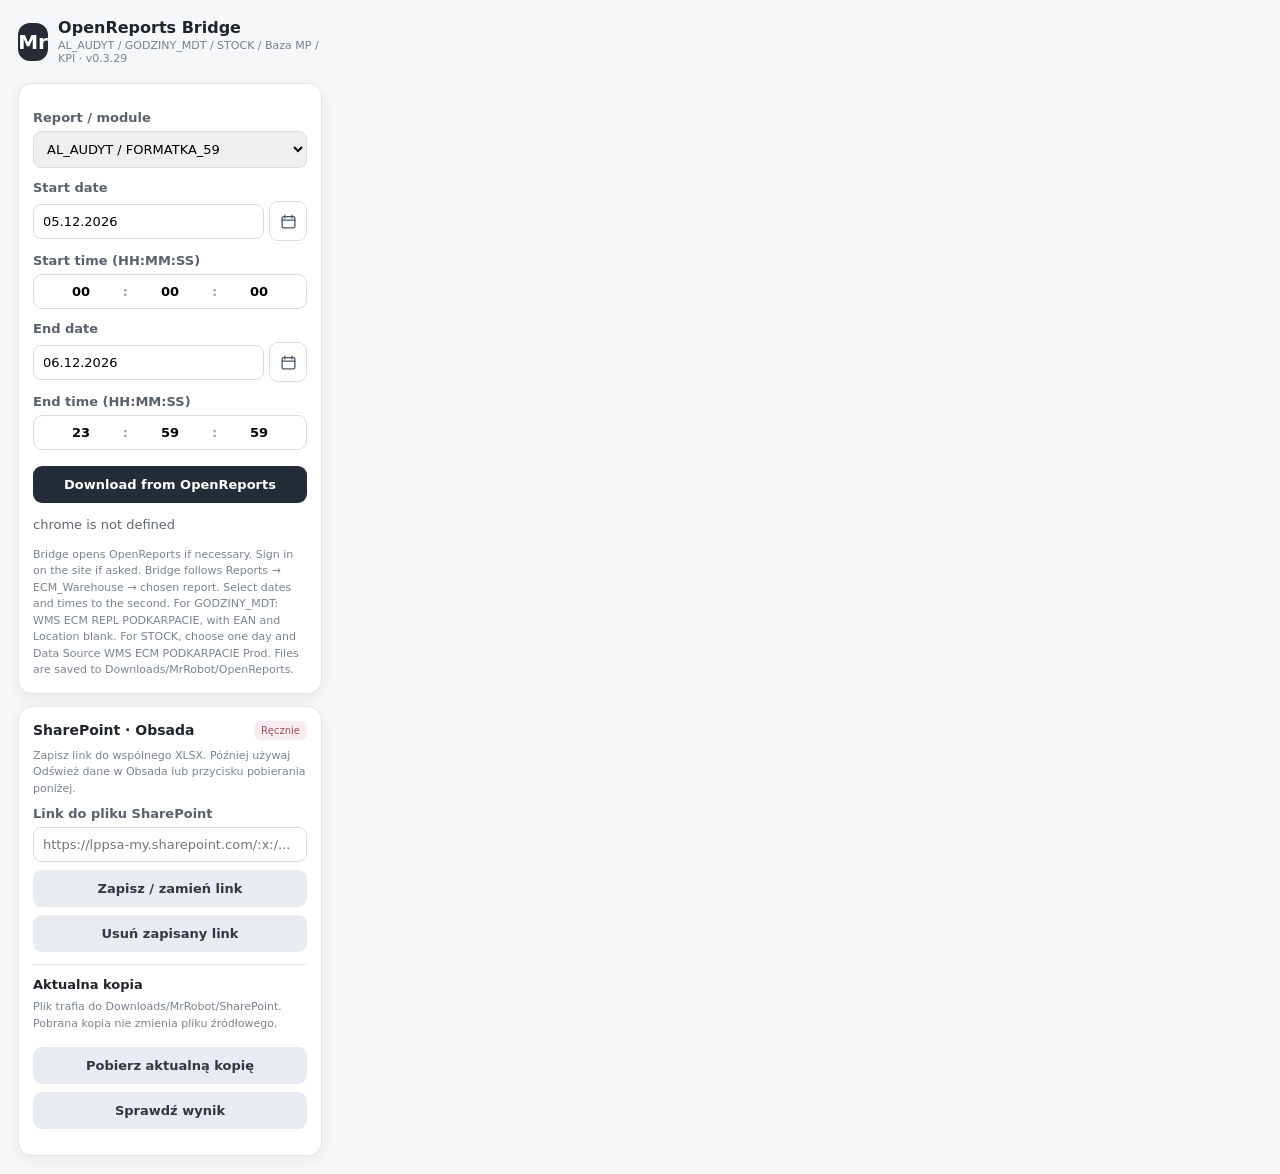
==== commit 42d69a54: "Add files via upload" ====
--- a/extension/openreports-bridge/popup.html
+++ b/extension/openreports-bridge/popup.html
@@ -10,7 +10,7 @@
       .mr-mp-fields .mr-mp-choice:focus-visible{outline:2px solid #8b5cf6;outline-offset:2px}
       .mr-mp-fields .mr-mp-source{padding-top:4px}
 .mr-mp-source{font-size:11px;color:#697386}.stock-mode #popup-time-from-label,.stock-mode #period-from-time,.stock-mode #popup-date-to-label,.stock-mode #period-to-date,.stock-mode #popup-time-to-label,.stock-mode #period-to-time{display:none}.mp-mode #popup-mp-fields{display:block}#popup-mp-fields{display:none}.error{color:#ba3030}.success{color:#137a50}
-</style></head><body><main><header><div class="logo">Mr</div><div><h1>OpenReports Bridge</h1><div class="sub">AL_AUDYT / GODZINY_MDT / STOCK / Baza MP / KPI · v0.3.28</div></div></header><section><label for="report" data-mr-tr="reportModule">Raport / moduł</label><select id="report" style="width:100%;border:1px solid #d8dce2;padding:9px;border-radius:8px;font:inherit"><option value="ai_audyt">AL_AUDYT / FORMATKA_59</option><option value="godziny_mdt">GODZINY_MDT</option><option value="stock">STOCK</option><option value="mp_baza">Baza MP</option><option value="kpi_audit">KPI · Audyt</option><option value="kpi_scalanie">KPI · Scalanie</option><option value="kpi_rozk">KPI · Rozkładanie</option><option value="kpi_nadwevas">KPI · NADWE/VAS</option></select><label for="from" id="popup-date-label" data-mr-tr="dateFrom">Data od</label><div id="period-from-date"></div><label for="time-from" id="popup-time-from-label" data-mr-tr="timeFromFull">Godzina od (HH:MM:SS)</label><div id="period-from-time"></div><label for="to" id="popup-date-to-label" data-mr-tr="dateTo">Data do</label><div id="period-to-date"></div><label for="time-to" id="popup-time-to-label" data-mr-tr="timeToFull">Godzina do (HH:MM:SS)</label><div id="period-to-time"></div><div id="popup-mp-fields"></div><div id="popup-kpi-hint" class="note" hidden></div><button id="start" class="primary" data-mr-tr="startPopup">Pobierz z OpenReports</button><button id="cancel" class="secondary" hidden data-mr-tr="cancel">Anuluj</button><div id="status" class="status" role="status" aria-live="polite"></div><div class="note" data-mr-tr="popupNote"></div></section>
+</style></head><body><main><header><div class="logo">Mr</div><div><h1>OpenReports Bridge</h1><div class="sub">AL_AUDYT / GODZINY_MDT / STOCK / Baza MP / KPI · v0.3.29</div></div></header><section><label for="report" data-mr-tr="reportModule">Raport / moduł</label><select id="report" style="width:100%;border:1px solid #d8dce2;padding:9px;border-radius:8px;font:inherit"><option value="ai_audyt">AL_AUDYT / FORMATKA_59</option><option value="godziny_mdt">GODZINY_MDT</option><option value="stock">STOCK</option><option value="mp_baza">Baza MP</option><option value="kpi_audit">KPI · Audyt</option><option value="kpi_scalanie">KPI · Scalanie</option><option value="kpi_rozk">KPI · Rozkładanie</option><option value="kpi_nadwevas">KPI · NADWE/VAS</option></select><label for="from" id="popup-date-label" data-mr-tr="dateFrom">Data od</label><div id="period-from-date"></div><label for="time-from" id="popup-time-from-label" data-mr-tr="timeFromFull">Godzina od (HH:MM:SS)</label><div id="period-from-time"></div><label for="to" id="popup-date-to-label" data-mr-tr="dateTo">Data do</label><div id="period-to-date"></div><label for="time-to" id="popup-time-to-label" data-mr-tr="timeToFull">Godzina do (HH:MM:SS)</label><div id="period-to-time"></div><div id="popup-mp-fields"></div><div id="popup-kpi-hint" class="note" hidden></div><button id="start" class="primary" data-mr-tr="startPopup">Pobierz z OpenReports</button><button id="cancel" class="secondary" hidden data-mr-tr="cancel">Anuluj</button><div id="status" class="status" role="status" aria-live="polite"></div><div class="note" data-mr-tr="popupNote"></div></section>
 <section id="sp-probe" style="margin-top:12px">
  <div style="display:flex;align-items:center;justify-content:space-between;gap:8px"><strong style="font-size:14px">SharePoint · Obsada</strong><span style="font-size:10px;color:#9d5261;background:#f9ebee;padding:4px 7px;border-radius:7px">Ręcznie</span></div>
  <p class="note" style="margin:8px 0">Zapisz link do wspólnego XLSX. Później używaj Odśwież dane w Obsada lub przycisku pobierania poniżej.</p>
